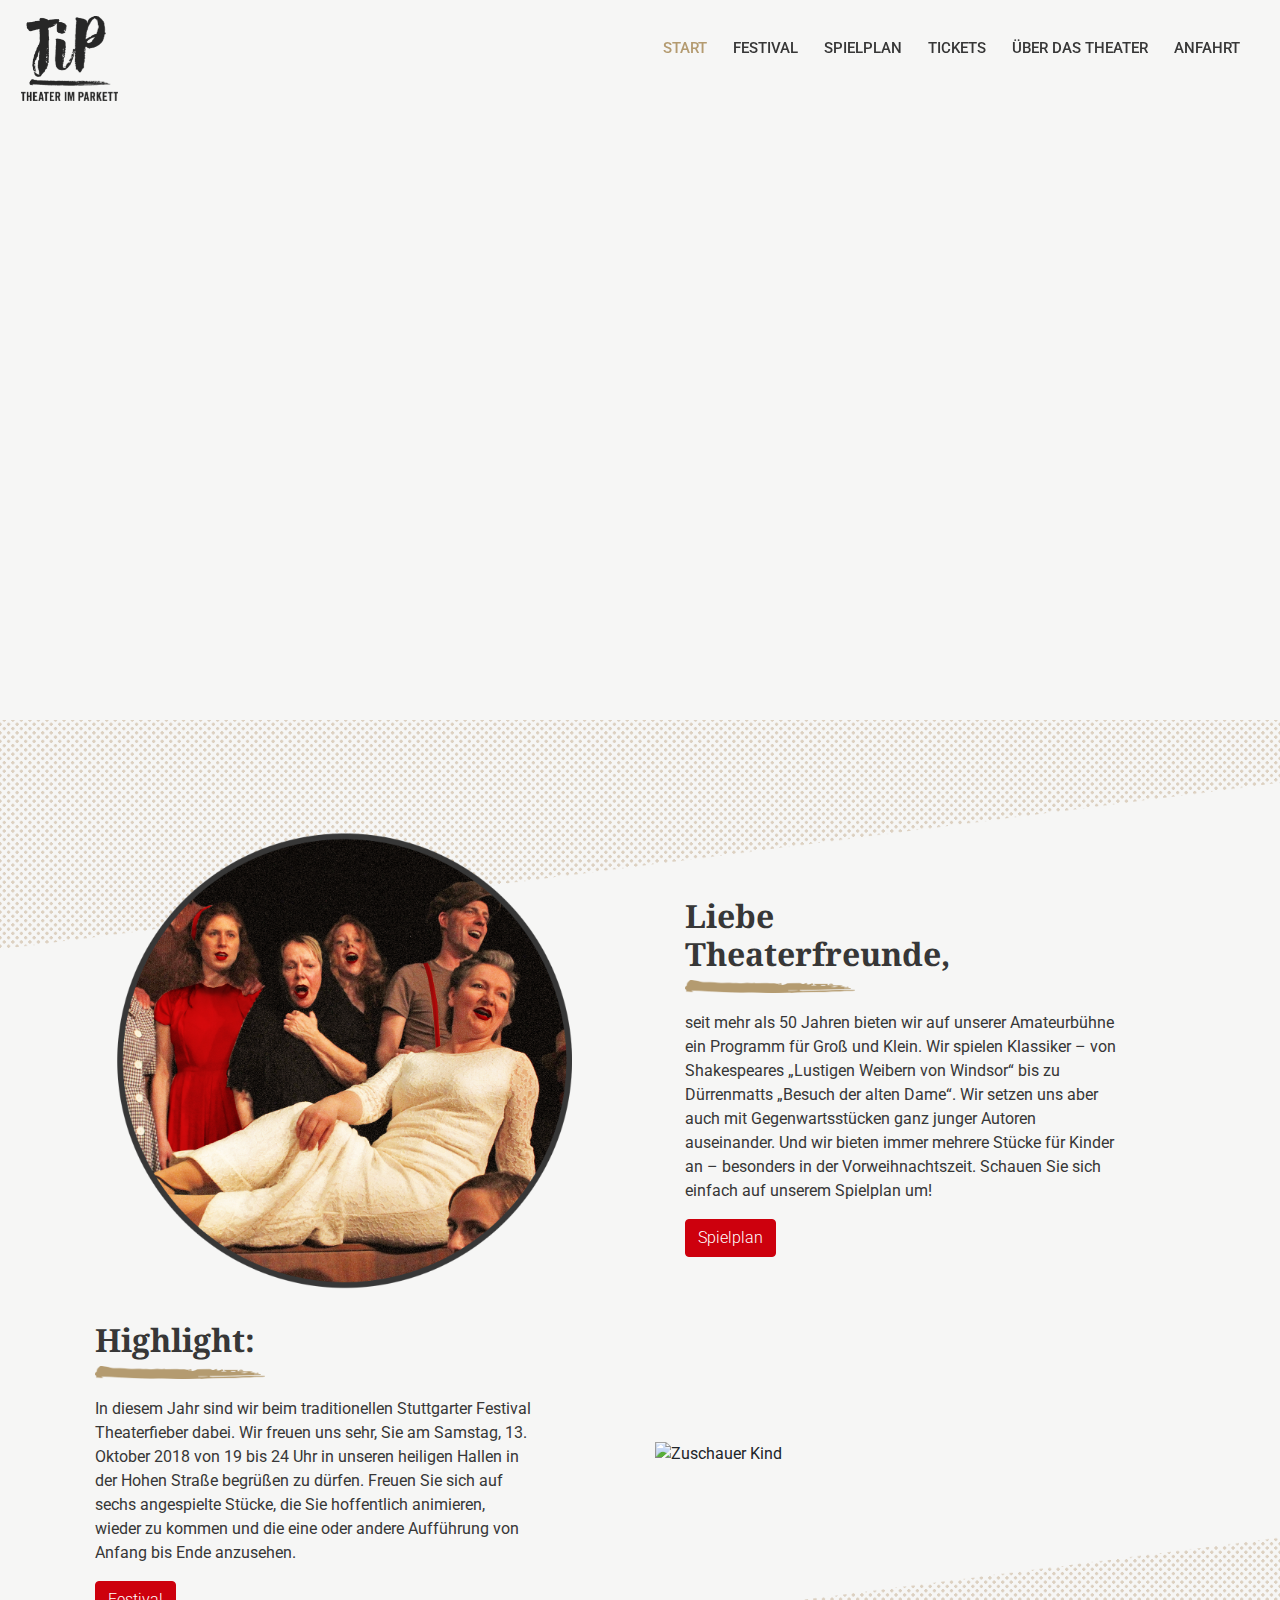
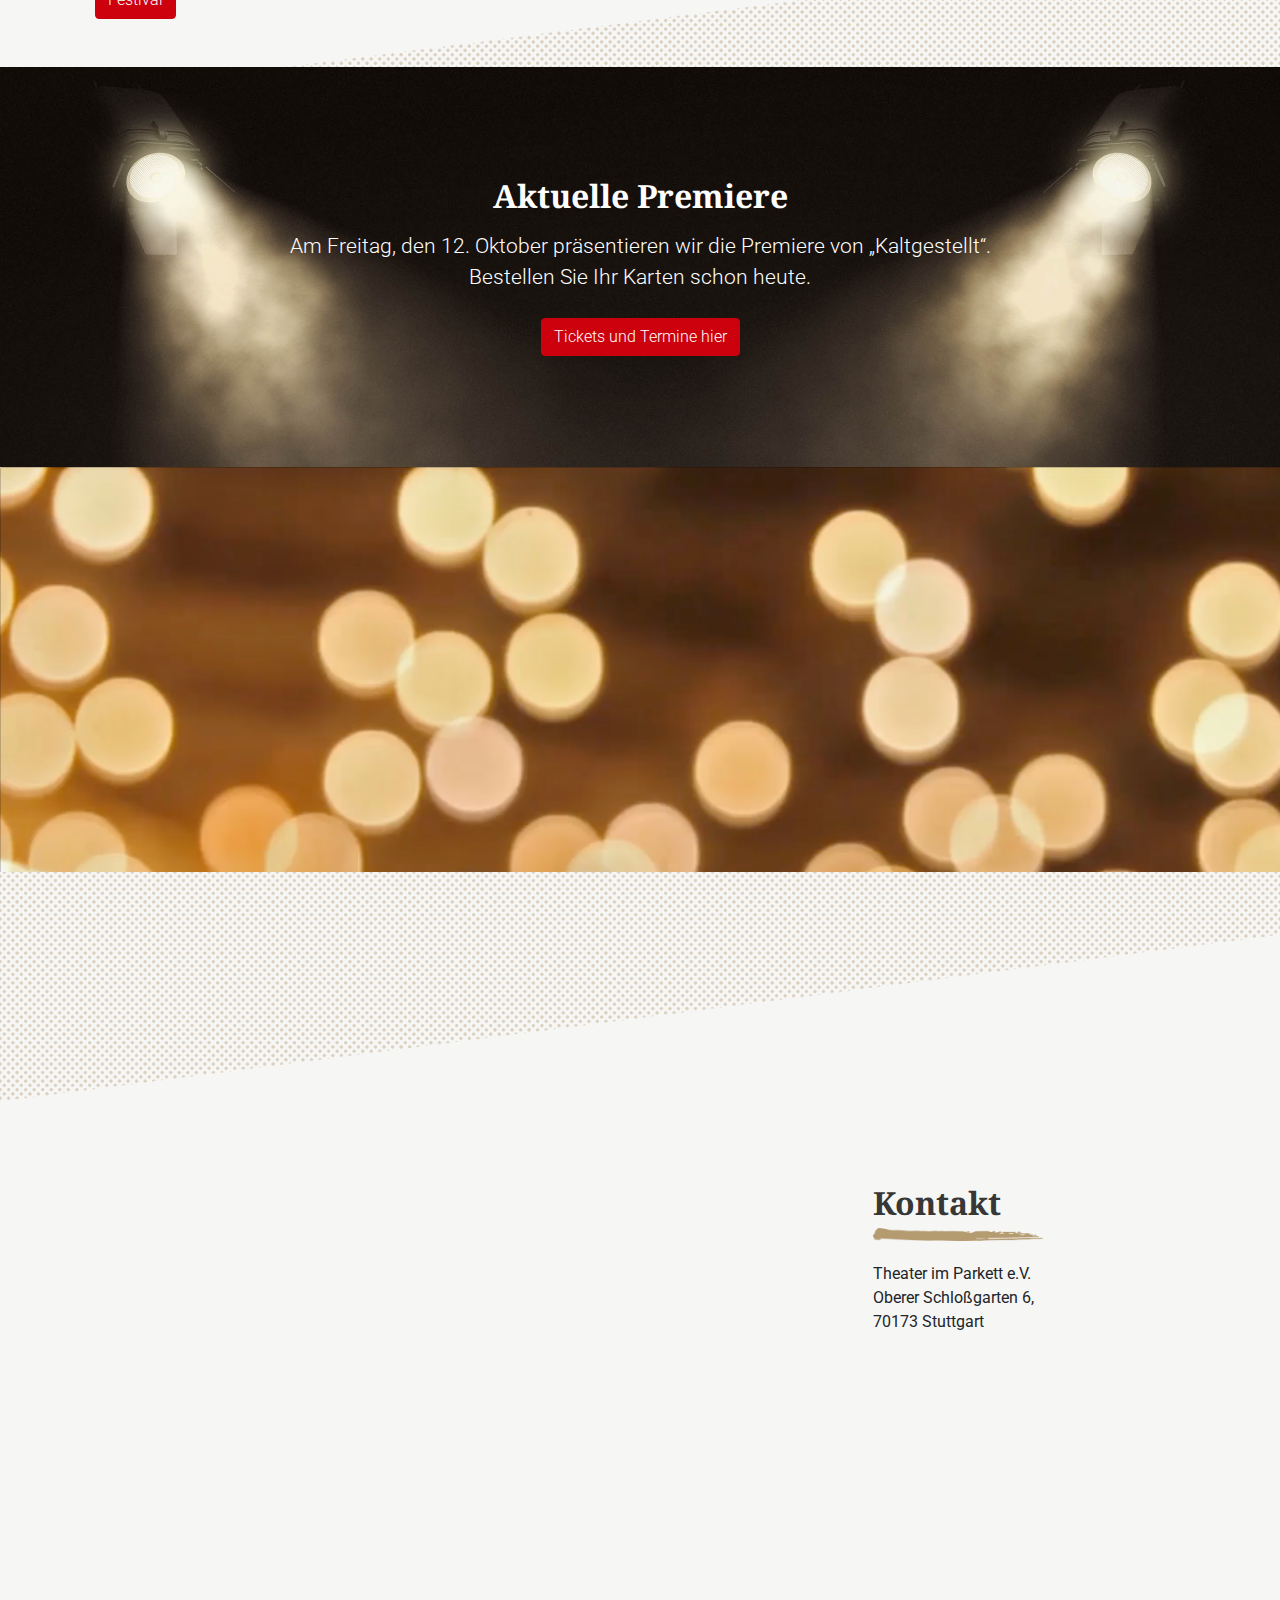
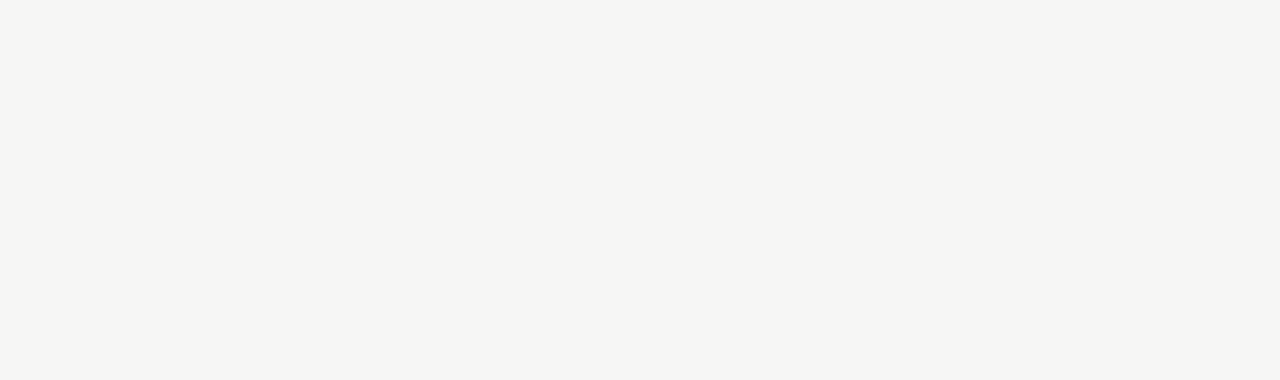
==== index.html @ 45346aba "Initial commit" ====
<!-- Verwendete Frameworks / Skripte:
      Bootstrap v4.0.0
      Bootstrap font-awesome 4.7.0
      Jquery v. 3.3.1
      Entwicklungsumgebung: Atom 1.25.1 x64
 -->

<!DOCTYPE html>
<html lang="de">
  <head>
    <title>Theater im Parkett</title>
    <!-- Required meta tags -->
    <meta charset="utf-8">
    <meta name="viewport" content="width=device-width, initial-scale=1, shrink-to-fit=no">

    <!-- Bootstrap CSS ------->
    <link rel="stylesheet" href="https://maxcdn.bootstrapcdn.com/bootstrap/4.0.0-beta/css/bootstrap.min.css" integrity="sha384-/Y6pD6FV/Vv2HJnA6t+vslU6fwYXjCFtcEpHbNJ0lyAFsXTsjBbfaDjzALeQsN6M" crossorigin="anonymous">
    <link rel="stylesheet" href="https://maxcdn.bootstrapcdn.com/font-awesome/4.7.0/css/font-awesome.min.css">
    <link rel="stylesheet" href="css/bootstrap.css">
    <link rel="stylesheet" href="css/custom.css">
    <script src="https://code.jquery.com/jquery-3.3.1.js"></script>

    <!-- Fonts --------------->
    <link href="https://fonts.googleapis.com/css?family=Noto+Serif:700|Roboto:100i,300,300i,400,500,700" rel="stylesheet">
  </head>


  <body id="home" data-spy="scroll" data-target=".navbar" data-offset="100">

<!--  intro section ------------------------------------->
    <div class="wrapper">
        <header>
          <nav>
            <div class="menu-icon">
              <i class="fa fa-bars fa-2x"></i>
            </div>
            <div class="logo">
              <img src="img/Logo_charcoal.png" alt="Theater im Parkett Logo">
            </div>
            <div class="menu">
              <ul>
                <li><a href="Start" class="active">Start</a></li>
                <li><a href="festival.html">Festival</a></li>
                <li><a href="Spielplan.html">Spielplan</a></li>
                <li><a href="Tickets">Tickets</a></li>
                <li><a href="Über das Theater">Über das Theater</a></li>
                <li><a href="Anfahrt">Anfahrt</a></li>
              </ul>
            </div>
          </nav>

          <div align="center" class="embed-responsive embed-responsive-16by9">
            <video autoplay muted loop class="embed-responsive-item">
              <source src="img/Animation.mp4" type="video/mp4">
            </video>
          </div>
        </header>

<!--  intro section ---------------------------------------->
  <div class="container-fluid intro-background">
    <div class="container pb-5" style="padding-top: 7em;">

      <div class="row align-items-center intro-rows" >
          <div class="col-sm-12 col-lg-6">
            <img src="img/gesang_frame.png" style="width: 100%">
          </div>

            <div class="col-sm-12 col-lg-6">
              <div class="row intro-text">
                <div class="col-md-10 padding-t">
                  <h1 class="intro-text-h1 mb-0">Liebe <br>Theaterfreunde,</h1>
                    <img src="img/element_b49b70.png" style="width: 170px" alt="Pinselstrich gold">
                  <p class="intro-text-p mt-1">seit mehr als 50 Jahren bieten wir auf unserer Amateurbühne ein Programm für Groß und Klein. Wir spielen Klassiker – von Shakespeares „Lustigen Weibern von Windsor“ bis zu Dürrenmatts „Besuch der alten Dame“. Wir setzen uns aber auch mit Gegenwartsstücken ganz junger Autoren auseinander. Und wir bieten immer mehrere Stücke für Kinder an – besonders in der Vorweihnachtszeit. Schauen Sie sich einfach auf unserem Spielplan um!</p>
                  <div class="row intro-button">
                    <a href="spielplan.html"><button type="button" class="btn btn-info">Spielplan</button></a>
                  </div>
                </div>
              </div>
            </div>
      </div>

      <div class="row align-items-center intro-rows">
        <div class="col-sm-12 col-lg-6 order-last">
          <div class="row intro-text">
            <div class="col-md-10 ">
              <h1 class="intro-text-h1 mb-0">Highlight:</h1>
              <img src="img/element_b49b70.png" style="width: 170px" alt="Pinselstrich gold">
              <p class="intro-text-p mt-1">In diesem Jahr sind wir beim traditionellen Stuttgarter Festival Theaterfieber dabei. Wir freuen uns sehr, Sie am Samstag, 13. Oktober 2018 von 19 bis 24 Uhr in unseren heiligen Hallen in der Hohen Straße begrüßen zu dürfen. Freuen Sie sich auf sechs angespielte Stücke, die Sie hoffentlich animieren, wieder zu kommen und die eine oder andere Aufführung von Anfang bis Ende anzusehen.</p>
              <div class="row intro-button">
                <a href="festival.html"><button type="button" class="btn btn-info">Festival</button></a>
              </div>
            </div>
          </div>
        </div>

        <div class="col-sm-12 col-lg-6 order-lg-last">
          <img src="img/kind_frame.png" style="width: 100%" alt="Zuschauer Kind">
        </div>

        </div>
    </div>
 </div>
<!--  /intro section --------------------------------------->

<!-- aktuelle premiere divider --------------------------->

  <div id="aktuelle-divider" class="jumbotron-fluid" style="min-height: 200px">
    <div class="row align-items-center">
      <div id="aktuelle-content" class="mx-auto my-auto align-items-center">
        <h1 id="speakers" class="text-center mb-3">Aktuelle Premiere</h1>
        <p class="text-center mb-4">Am Freitag, den 12. Oktober präsentieren wir die Premiere von „Kaltgestellt“. <br>Bestellen Sie Ihr Karten schon heute.</p>
        <div class="row">
          <button type="button" class="btn btn-info">Tickets und Termine hier</button>
        </div>
      </div>
    </div>
  </div>

<!-- /aktuelle divider ------------------------------------->

<div id="lights-divider" class="jumbotron-fluid">
  <div class="row align-items-center">
    <div id="aktuelle-content" class="mx-auto my-auto align-items-center">

    </div>
  </div>
</div>

<!-- texture divider  -------------------------------------->

<div id="divider" class="jumbotron-fluid">
  <div class="row align-items-center">
    <div id="aktuelle-content" class="mx-auto">
    </div>
  </div>
</div>

<!-- footer  ---------------------------------------------->
<div>
  <div class="row">
      <div class="col-6 col-md-4"></div>
      <div class="col-6 col-md-4"></div>
      <div class="col-6 col-md-4 ">
        <h1 class="intro-text-h1 mb-0 kontakt">Kontakt</h1>
        <img src="img/element_b49b70.png" class="kontakt" style="width: 170px" alt="Pinselstrich gold">
      </div>
  </div>

  <div class="row">
    <div class="col-6 col-md-4"></div>
      <div class="col-6 col-md-4 mt-3"></div>
      <div class="col-6 col-md-4 mt-3 kontakt">
        <p>Theater im Parkett e.V.<br>Oberer Schloßgarten 6, <br>70173 Stuttgart</p>
      </div>
    </div>
  </div>
</div>

<section id=footer-foto class="jumbotron-fluid">
  <div class="row align-items-center">
    <div id="aktuelle-content" class="mx-auto">
    </div>
  </div>
</section>

<!-- /footer  ------------------------------->


<!-- Skript für navbar. Quelle: Codepen ----->

      <script type="text/javascript">

        // Menu-toggle button

        $(document).ready(function() {
              $(".menu-icon").on("click", function() {
                    $("nav ul").toggleClass("showing");
              });
        });

        // Scrolling Effect

        $(window).on("scroll", function() {
              if($(window).scrollTop()) {
                    $('nav').addClass('black');
              }

              else {
                    $('nav').removeClass('black');
              }
        })

        </script>

    <!-- jQuery first, then Popper.js, then Bootstrap JS -->
    <script src="https://code.jquery.com/jquery-3.2.1.slim.min.js" integrity="sha384-KJ3o2DKtIkvYIK3UENzmM7KCkRr/rE9/Qpg6aAZGJwFDMVNA/GpGFF93hXpG5KkN" crossorigin="anonymous"></script>
    <script src="https://cdnjs.cloudflare.com/ajax/libs/popper.js/1.11.0/umd/popper.min.js" integrity="sha384-b/U6ypiBEHpOf/4+1nzFpr53nxSS+GLCkfwBdFNTxtclqqenISfwAzpKaMNFNmj4" crossorigin="anonymous"></script>
    <script src="https://maxcdn.bootstrapcdn.com/bootstrap/4.0.0-beta/js/bootstrap.min.js" integrity="sha384-h0AbiXch4ZDo7tp9hKZ4TsHbi047NrKGLO3SEJAg45jXxnGIfYzk4Si90RDIqNm1" crossorigin="anonymous"></script>

  </body>
</html>
---- css/custom.css ----
/* Google fonts ---------------------
   font-family: 'Roboto', sans-serif;
   font-family: 'Noto Serif', serif;
   ---------------------------------- */

body {
  background-color: rgb(246,246,245);
  overflow-x: hidden;
}

h1,
 #aktuelle-divider h1 {
  font-family: 'Noto Serif', serif;
  font-weight: 700;
  font-size: 2em;
  line-height: 1.2em;
}

p,
#aktuelle-divider p {
  font-family: 'Roboto', sans-serif;
  font-weight: 400;
}

/* ------------ button styles  -------------- */

.btn-info {
  color: #fff;
  background-color: #cd000d;
  border-color: #cd000d;
}

.btn-info:hover {
  color: #fff;
  background-color: #cd000d;
  border-color: #cd000d;
}

.btn-info:focus, .btn-info.focus {
  box-shadow: #cd000d;
}

.btn-info.disabled, .btn-info:disabled {
  color: #fff;
  background-color: #cd000d;
  border-color: #cd000d;
}

.btn-info:not(:disabled):not(.disabled):active, .btn-info:not(:disabled):not(.disabled).active,
.show > .btn-info.dropdown-toggle {
  color: #fff;
  background-color: #cd000d;
  border-color: #cd000d;
}

.btn-info:not(:disabled):not(.disabled):active:focus, .btn-info:not(:disabled):not(.disabled).active:focus,
.show > .btn-info.dropdown-toggle:focus {
  box-shadow: #cd000d;
}

.btn:focus {
   outline: none !important;
   background-color: darkred!important;
   box-shadow: none;
}

.btn:active {
   outline: none !important;
   background-color: #cd000d!important;
   box-shadow: none;
}

.bg-primary {
  background-color: rgba(0, 0, 0, 0.05)!important;
}

.pt-5 {
  padding-top: 12rem!important;
}

/* --------------- nav --------------- */

header {
  width: 100%;
  background: url(hero.jpg) no-repeat 50% 50%;
  background-size: cover;
}

.content {
  width: 94%;
  margin: 4em auto;
  font-size: 20px;
  line-height: 30px;
  text-align: justify;
}

.logo {
  line-height: 60px;
  position: fixed;
  float: left;
  margin: 16px 46px;
  color: #fff;
  font-weight: bold;
  font-size: 20px;
  letter-spacing: 2px;
}

nav {
  position: fixed;
  width: 100%;
  line-height: 60px;
  z-index: 3;
}

 nav .logo img {
   height: 85px;
   transition: .5s;
   margin-left: -25px;
 }

 nav .logo .festival img {
   height: 85px;
   transition: .5s;
   margin-left: -25px;
 }

nav ul {
  line-height: 85px;
  list-style: none;
  background: rgba(0, 0, 0, 0);
  overflow: hidden;
  color: #fff;
  padding: 0;
  text-align: right;
  margin: 0;
  padding-right: 40px;
  transition: 1s;
}

nav.black ul {
  background: rgb(246,246,245);
}

nav.black img {
  height: 60px;
  transition: .3s;
  margin-top: -5px;
}

nav ul li {
  display: inline-block;
  padding-top: 5px;
  padding-left: 22px;
}

nav ul li a {
  text-decoration: none;
  font-family: 'Roboto', sans-serif;
  font-weight: 500;
  text-transform: uppercase;
  color: #373737;
  font-size: .95em;
}

nav ul li a.active,
nav ul li a:hover {
  text-decoration: none;
  color: #b49b70;
}

.menu-icon {
  line-height: 60px;
  width: 100%;
  background: rgb(246,246,245);
  text-align: right;
  box-sizing: border-box;
  padding: 15px 24px;
  cursor: pointer;
  color: #b49b70;
  display: none;
}

/*  -------------------- /nav ---------------------- */

/*  -------intro section ---------------------------------- */

.intro-background {
  background-image: url(../img/texture_1.png);
  background-size: cover;
}

.intro-background-festival {
  background-image: url(../img/texture_1_top.png);
  background-size: cover;
}

.intro-text {
  padding-top: 2em;
  padding-left: 30px;
}

.intro-text-h1 {
  color: #373737;
}

.intro-text-p {
  color: #373737;
  padding-top: 9px;
}

.row .intro-button {
  margin-left: 0;
}

/* --------- Festival header------- */

#festival-header {
  background-image: url('../img/Curtain_festival.png');
  background-size: cover;
  height: 400px;
}

/* --------- Aktuelle Premiere divider------- */

#aktuelle-divider {
  background-image: url('../img/vorgegeben_buehne_pro.jpg');
  background-size: cover;
  height: 400px;
  color: #fff;
}

#aktuelle-divider p {
  font-size: 1.3em;
  font-weight: 300;
}

#aktuelle-divider button {
  font-family: 'Roboto', sans-serif;
}

#aktuelle-content {
  padding-top:110px;
}

#aktuelle-divider button {
  margin: auto;
}

.btn-info {
  font-family: 'Roboto', sans-serif!important;
  font-weight: 300;
  color: #fff;
  background-color: #cd000d;
  border-color: #cd000d;
}

.btn-info:hover {
  color: #fff;
  background-color: darkred;
  border-color: darkred;
}

.btn-info:visited {
  border-color: #cd000d;
}

.btn-info:active {
  background-color: darkred;
}

.btn-info:focus {
  background-color: darkred;
}

/* ---------- texture divider----------------------------- */

#divider {
  background-image: url('../img/texture_1_top.png');
  background-size: cover;
  height: 40vh;
  margin-bottom: -3em;
}

/*  ------ lights divider  -----------------------*/

#lights-divider {
  background-image: url('../img/Lights.png');
  background-size: cover;
  height: 45vh;
}

/* ---------- footer ----------------------------- */

#footer-foto {
  background-image: url('../img/Zuschauer_footer_2.png');
  background-size: cover;
  height: 70vh;
}

/* ------------------- festival programm --------------------*/

#festival-cards h4 {
  font-family: 'Noto Serif', serif;
  font-size: 1.2em;
  font-weight: 700;
  color: #373737;
}

#festival-cards .untertitel {
  font-family: 'Roboto', sans-serif;
  font-size: .9em;
  color: #373737;
  margin-bottom: 1.2em;
  font-style: italic;
  font-weight: 300;
}

#festival-cards .spiel-titel {
  font-family: 'Roboto', sans-serif;
  font-size: 1.6em;
  font-weight: 400;
  color: #b49b70;
  padding-top: 0.8em;
  margin-bottom: .3em;
  line-height: 1.1em;
}


/* ------------------- Spielplan --------------------*/

#spielplan-header {
  /*background-image: url('../img/Zuschauer_3.png'); */
  background-size: cover;
  height: 100px;
}

#spielplan-head {
  background-image: url('../img/buehne.png');
  background-size: cover;
  height: 300px;
}

#spielplan-divider {
  background-image: url('../img/texture_1_top.png');
  background-size: cover;
  height: 40vh;
  margin-bottom: -3em;
}


.spielplan-rows {
  border-top: 1px dotted #b49b70;
}

h4 {
  font-family: 'Roboto', sans-serif;
  font-size: 1.3em;
  font-weight: 500;
  color: #373737;
  margin-bottom: 0;
}


.untertitel-plan {
  font-family: 'Roboto', sans-serif;
  font-size: .9em;
  color: #373737;
  margin-bottom: 1.2em;
  font-style: italic;
  font-weight: 300;
}

.spiel-titel {
  font-family: 'Roboto', sans-serif;
  font-size: 1.5em;
  color: #b49b70;
  margin-bottom: .3em;
  line-height: 1.1em;
}

.spiel-titel-plan {
  font-family: 'Roboto', sans-serif;
  font-size: 1.4em;
  color: #b49b70;
  margin-bottom: .3em;
  line-height: 1.1em;
}

.spielplan-datum {
  padding-right: 0;
  border-right: 1px dotted #b49b70;
}

.spielplan-monat {
  font-family: 'Roboto', sans-serif;
  text-transform: uppercase;
  font-weight: 700;
  font-size: 1.5em;
  color: #b49b70;
}

.festival-padding-bottom {
  margin-bottom: 6em;
  border-bottom: 1px dotted #b49b70;
}

/* ------------------- Media Queries --------------------*/

@media(max-width: 786px) {
  .logo {
    position: fixed;
    top: 0;
    margin-top: 16px;
    }

  nav .logo img {
    height: 50px;
    transition: .5s;
    margin-top: -12px;
    margin-left: -25px;
    }

  nav ul {
    max-height: 0px;
    background: rgba(246,246,245);
    }

  nav.black {
    background:rgba(246,246,245);
    height: 85px;
    transition: .5s;
    }

  nav.black .logo img {
    height: 50px;
    transition: .5s;
    margin-top: -12px;
    margin-left: -25px;
    }

  .showing {
    max-height: 35em;
    margin-top: -150px;
    }

  nav ul li {
    box-sizing: border-box;
    width: 100%;
    text-align: center;
    }

  .menu-icon {
    display: block;
    background: rgba(0,0,0,0);
    margin-bottom: 60px;
    }
  }

@media(max-width: 992px) {
  .intro-rows {
    padding-bottom: 50px;
  }
}

@media (min-width: 576px) {
  .container {
    max-width: 540px;
  }
}

@media (min-width: 750px) {
  .container {
    max-width: 720px;
  }
}

@media (min-width: 992px) {
  .container {
    max-width: 980px;
  }
}

@media (min-width: 1200px) {
  .container {
    max-width: 1180px;
  }
}

@media (max-width: 750px) {
  .kontakt {
    margin-left: 50px;
  }
  #divider {
    margin-bottom: 10px;
  }
  p.text-center {
    max-width: 80vw;
  }
  #aktuelle-content {
    padding-top: 95px;
  }

  #aktuelle-content h1 {
    font-size: 1.8em;
  }

  #aktuelle-content p {
    font-size: 1.2em;
  }

  #spielplan-head-titel{
    padding-top: 28px;
  }

  .spiel-titel-plan {
    margin-top: 20px;
  }
  .spielplan-datum {
    padding-right: 0;
    border-right: none;
  }


}
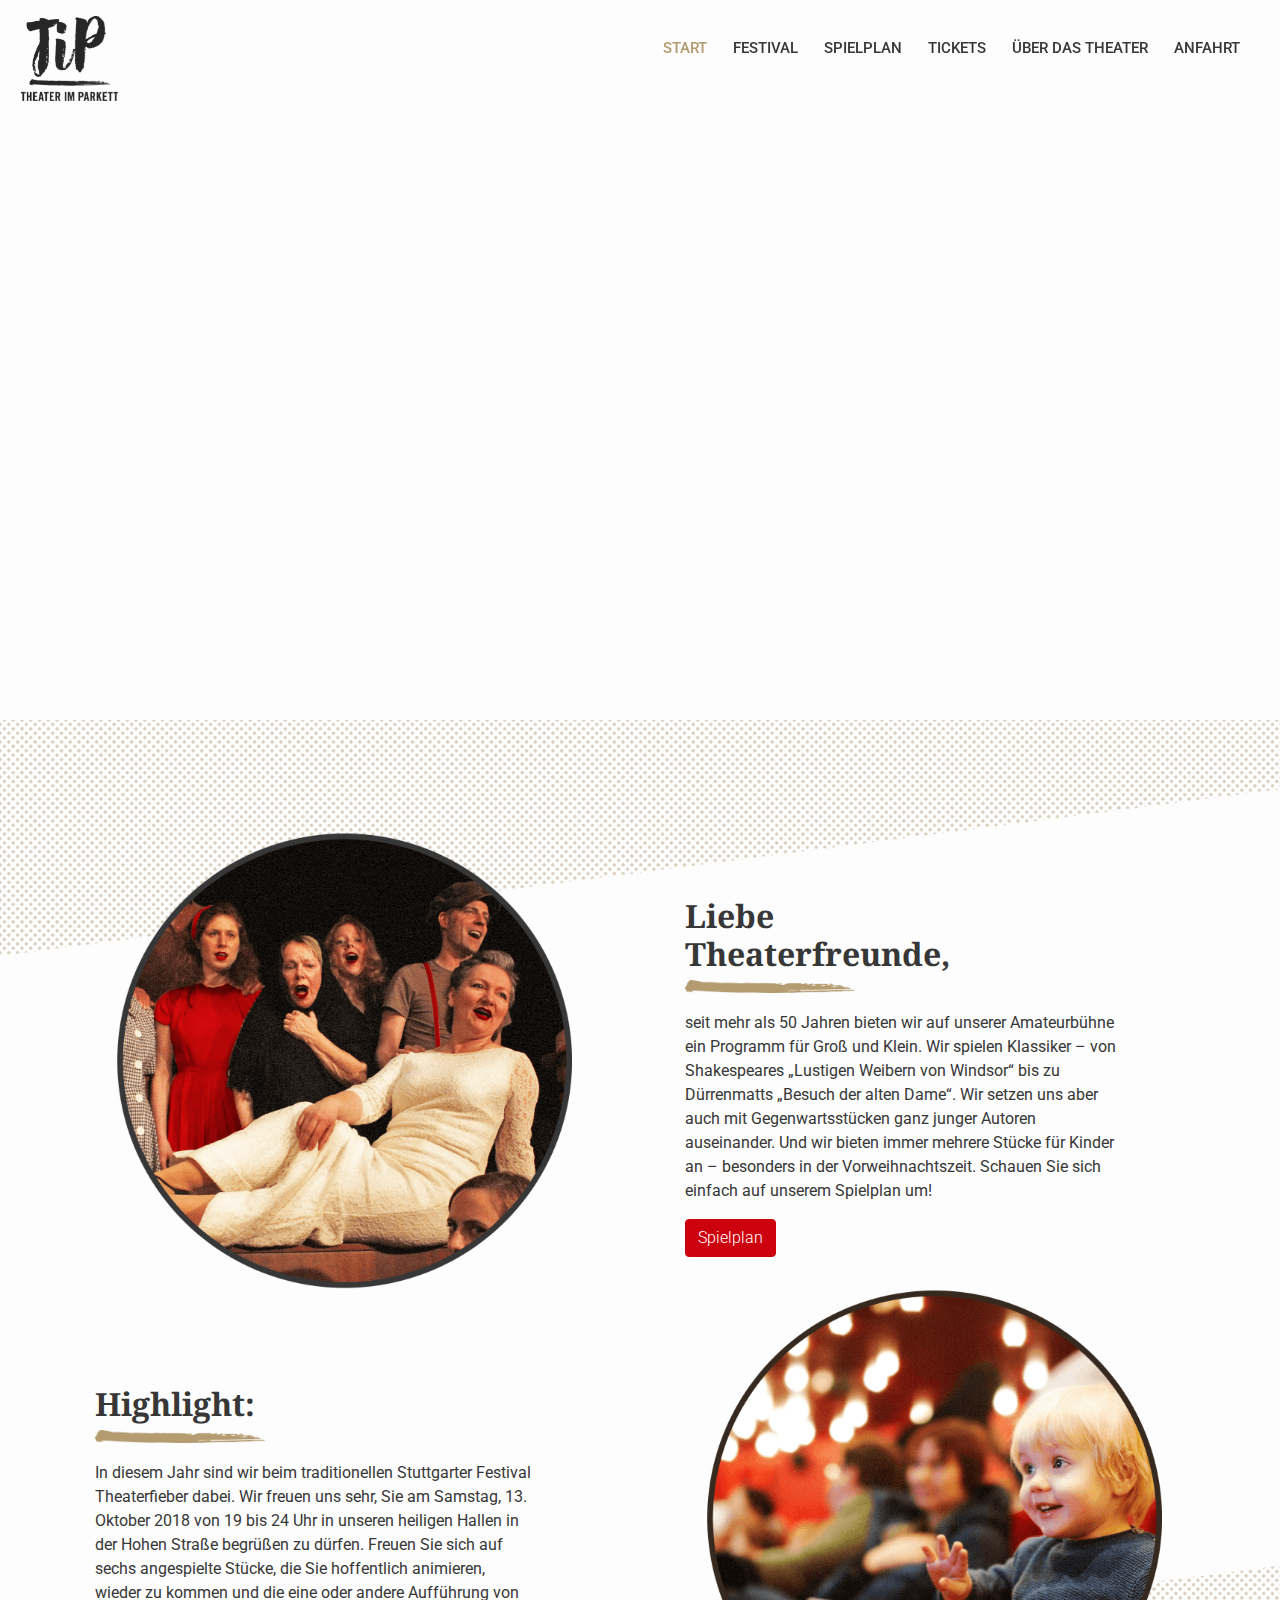
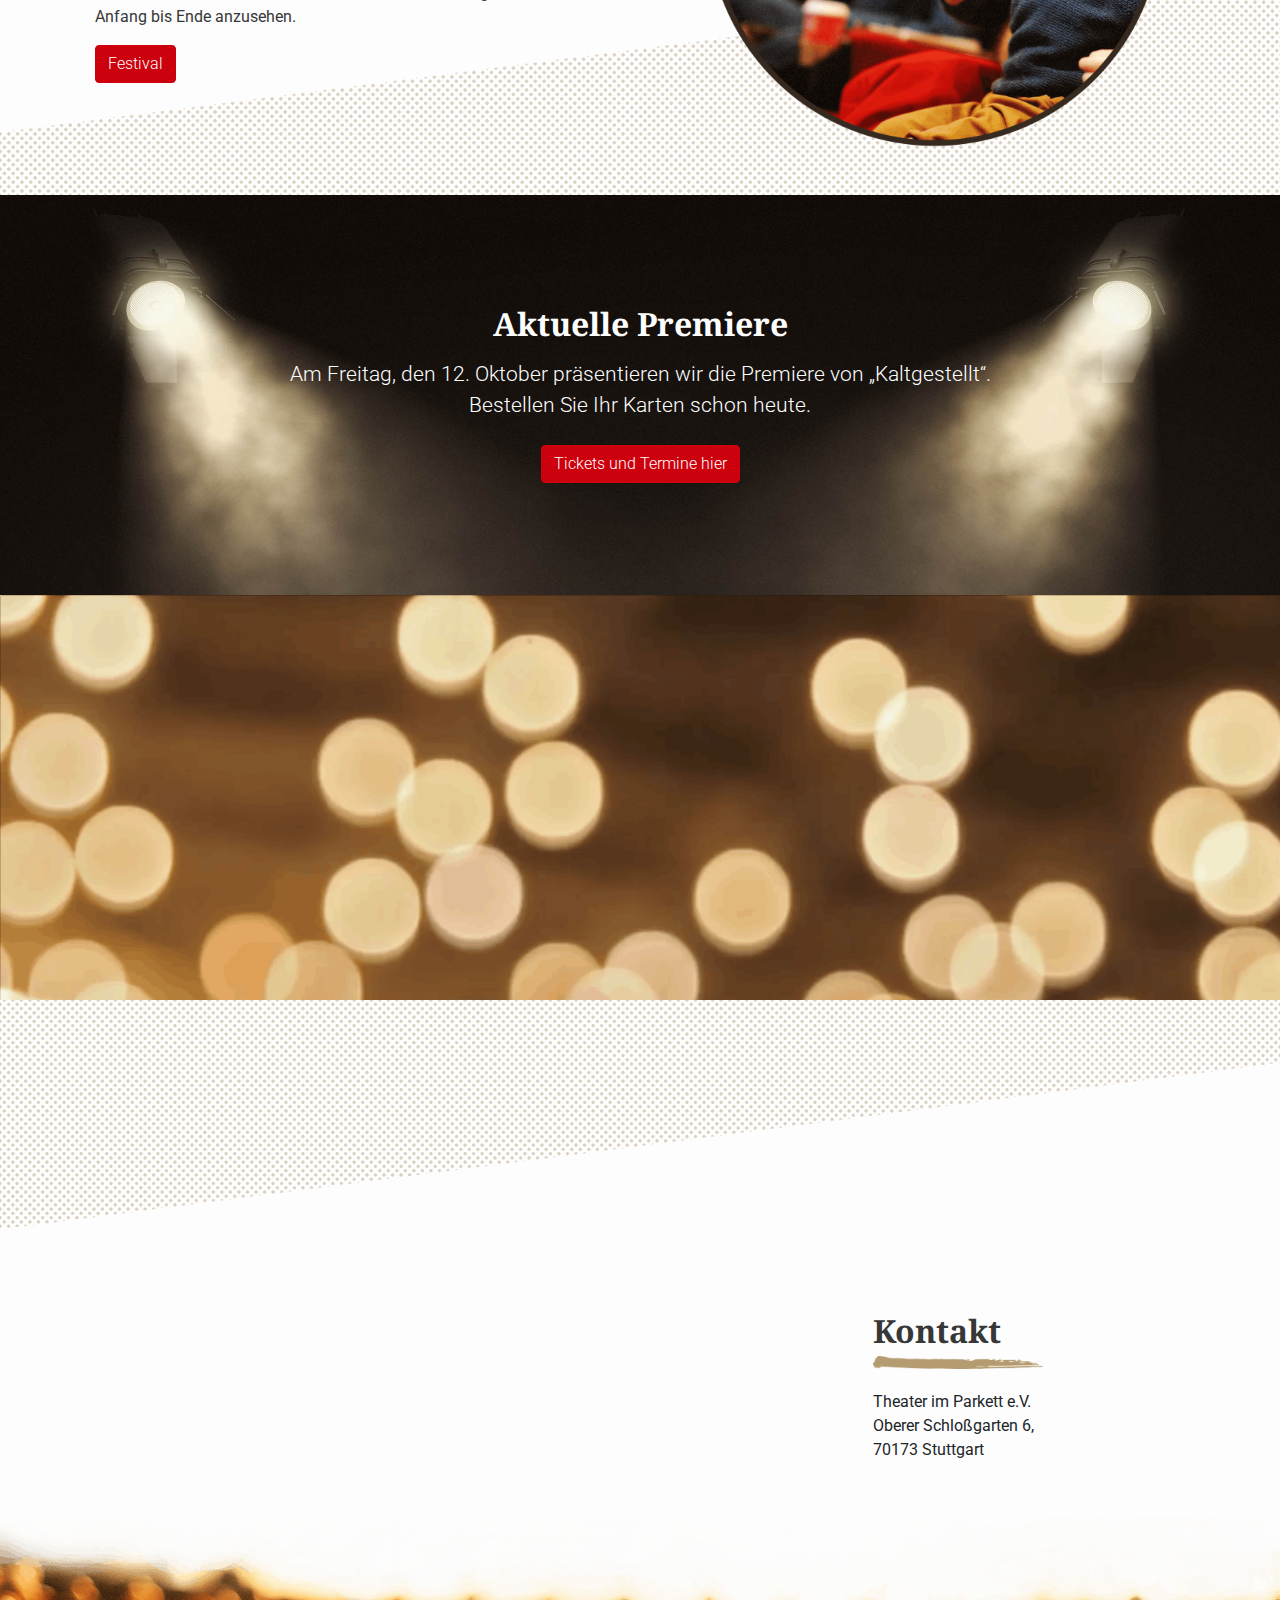
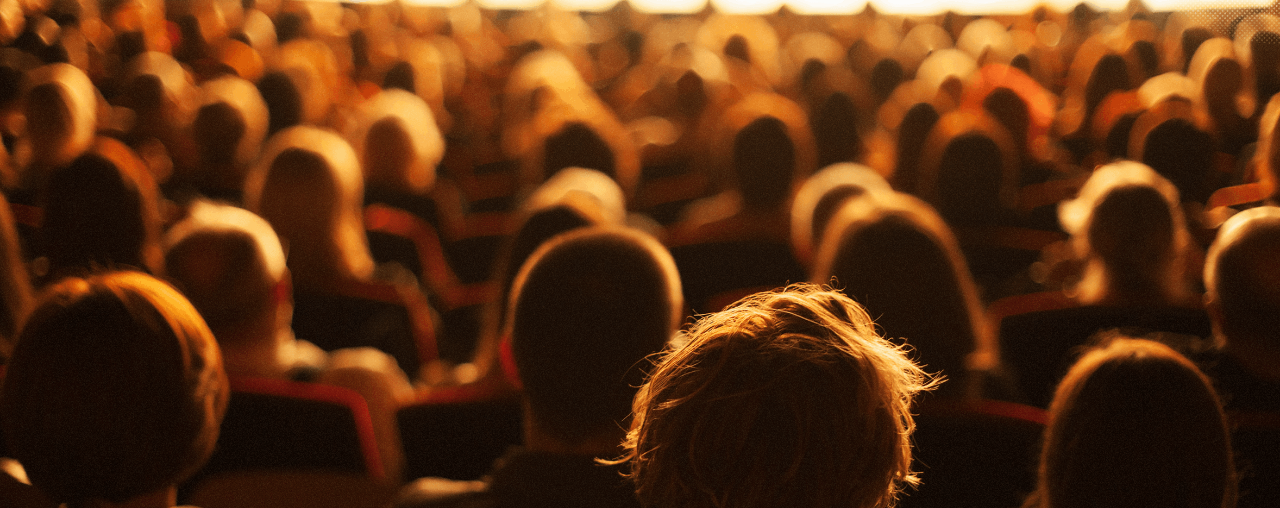
==== commit d5362257: "Foto fix" ====
--- a/index.html
+++ b/index.html
@@ -94,7 +94,7 @@
         </div>
 
         <div class="col-sm-12 col-lg-6 order-lg-last">
-          <img src="img/kind_frame.png" style="width: 100%" alt="Zuschauer Kind">
+          <img src="img/Kind_frame.png" style="width: 100%" alt="Zuschauer Kind">
         </div>
 
         </div>
--- a/css/custom.css
+++ b/css/custom.css
@@ -5,7 +5,7 @@
    ---------------------------------- */
 
 body {
-  background-color: rgb(246,246,245);
+  background-color: rgb(253, 253, 253);
   overflow-x: hidden;
 }
 
@@ -139,7 +139,7 @@
 }
 
 nav.black ul {
-  background: rgb(246,246,245);
+  background: rgb(253, 253, 253);
 }
 
 nav.black img {
@@ -172,7 +172,7 @@
 .menu-icon {
   line-height: 60px;
   width: 100%;
-  background: rgb(246,246,245);
+  background: rgb(253, 253, 253);
   text-align: right;
   box-sizing: border-box;
   padding: 15px 24px;
@@ -423,11 +423,11 @@
 
   nav ul {
     max-height: 0px;
-    background: rgba(246,246,245);
+    background: rgb(253, 253, 253);
     }
 
   nav.black {
-    background:rgba(246,246,245);
+    background:rgb(253, 253, 253);
     height: 85px;
     transition: .5s;
     }
